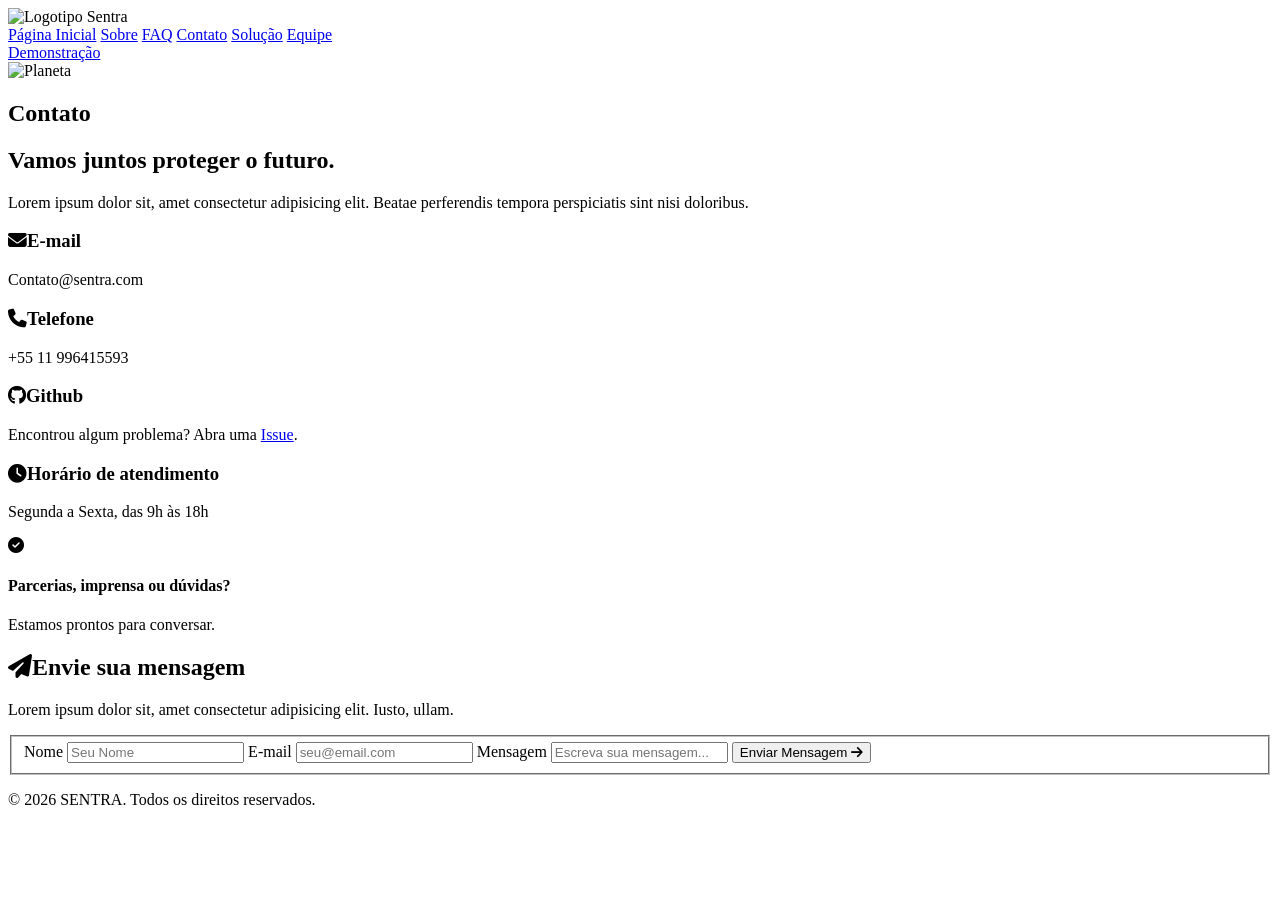
==== paginas/pag-contato.html @ 3ed08aa0 "fix: Pequenas correções na estrutura da página contato." ====
<!doctype html>
<html lang="pt-br">

<head>
    <meta charset="UTF-8" />
    <meta name="viewport" content="width=device-width, initial-scale=1.0" />
    <title>Contato / Sentra</title>

    <link rel="stylesheet" href="../css/pag-contato.css" />
    <link rel="stylesheet" href="https://cdnjs.cloudflare.com/ajax/libs/font-awesome/6.5.2/css/all.min.css">
</head>

<body>
    <header class="navbar">
        <div class="logo">
            <img src="../assets/logotipo-sentra.webp" alt="Logotipo Sentra" class="logo">
        </div>

        <nav>
            <a href="../index.html" class="nav-link">Página Inicial</a>
            <a href="./pag-sobre.html" class="nav-link">Sobre</a>
            <a href="./pag-faq.html" class="nav-link">FAQ</a>
            <a href="./pag-contato.html" class="nav-link text-highlight">Contato</a>
            <a href="./pag-solucao.html" class="nav-link">Solução</a>
            <a href="./pag-equipe.html" class="nav-link">Equipe</a>
        </nav>

        <a href="./pag-demonstracao.html" class="btn-nav">Demonstração</a>
    </header>
    <main>
        <section class="section-contact">
            <img src="../assets/bg-espaco.webp" alt="Planeta" class="bg-contact">
            <div class="left-side">
                <div class="contact-header">
                    <h2 class="header-tag">Contato</h2>
                    <h1 class="header-title">Vamos juntos
                        <span class="header-title--highlight">proteger o futuro.</span>
                    </h1>
                    <p class="header-subtitle">Lorem ipsum dolor sit, amet consectetur adipisicing elit.
                        Beatae perferendis tempora perspiciatis sint nisi doloribus.</p>
                </div>
                <div class="contacts">
                    <div class="contact">
                        <h3 class="contact-title"><i class="fa-solid fa-envelope contact-icon"></i>E-mail</h3>
                        <p class="contact-subtitle">Contato@sentra.com</p>
                    </div>
                    <div class="contact">
                        <h3 class="contact-title"><i class="fa-solid fa-phone contact-icon"></i>Telefone</h3>
                        <p class="contact-subtitle">+55 11 996415593</p>
                    </div>
                    <div class="contact">
                        <h3 class="contact-title"><i class="fa-brands fa-github contact-icon"></i>Github</h3>
                        <p class="contact-subtitle">Encontrou algum problema? Abra uma
                            <a href="https://github.com/NextGen-Lulpa/projeto-sentra" target="_blank"
                                class="contact-subtitle--link" rel="noopener noreferrer">Issue</a>.
                        </p>
                    </div>
                    <div class="contact">
                        <h3 class="contact-title"><i class="fa-solid fa-clock contact-icon"></i>Horário de atendimento
                        </h3>
                        <p class="contact-subtitle">Segunda a Sexta, das 9h às 18h</p>
                    </div>
                </div>
                <div class="contact-card">
                    <i class="fa-solid fa-circle-check card-icon"></i>
                    <div class="card-text">
                        <h4 class="card-title">Parcerias, imprensa ou dúvidas?</h4>
                        <p class="card-subtitle">Estamos prontos para conversar.</p>
                    </div>
                </div>
            </div>
            <div class="form">
                <h2 class="form-title"><i class="fa-solid fa-paper-plane form-icon"></i>Envie sua mensagem</h2>
                <p class="form-subtitle">Lorem ipsum dolor sit, amet consectetur adipisicing elit. Iusto, ullam.</p>
                <form action="#" method="GET" class="contact-form">
                    <fieldset>
                        <!--inputs e labels-->
                        <!--nome-->
                        <label for="name" class="form-label">Nome</label>
                        <input type="text" name="name" id="name" class="form-input" placeholder="Seu Nome" minlength="4"
                            maxlength="120">
                        <!--e-mail-->
                        <label for="email" class="form-label">E-mail</label>
                        <input type="email" id="email" name="email" class="form-input" placeholder="seu@email.com"
                            minlength="5" maxlength="100">
                        <!--mensagem-->
                        <label for="text" class="form-label">Mensagem</label>
                        <input type="text" id="message" name="message" class="form-input"
                            placeholder="Escreva sua mensagem..." minlength="15" maxlength="1000">
                        <!--submit-->
                        <button type="submit" class="form-btn">Enviar Mensagem <i
                                class="fa-solid fa-arrow-right form-arrow"></i></button>
                    </fieldset>
                </form>
            </div>
        </section>
    </main>
    <footer class="footer">
        <p class="text-footer">© 2026 SENTRA. Todos os direitos reservados.</p>
    </footer>
</body>

</html>
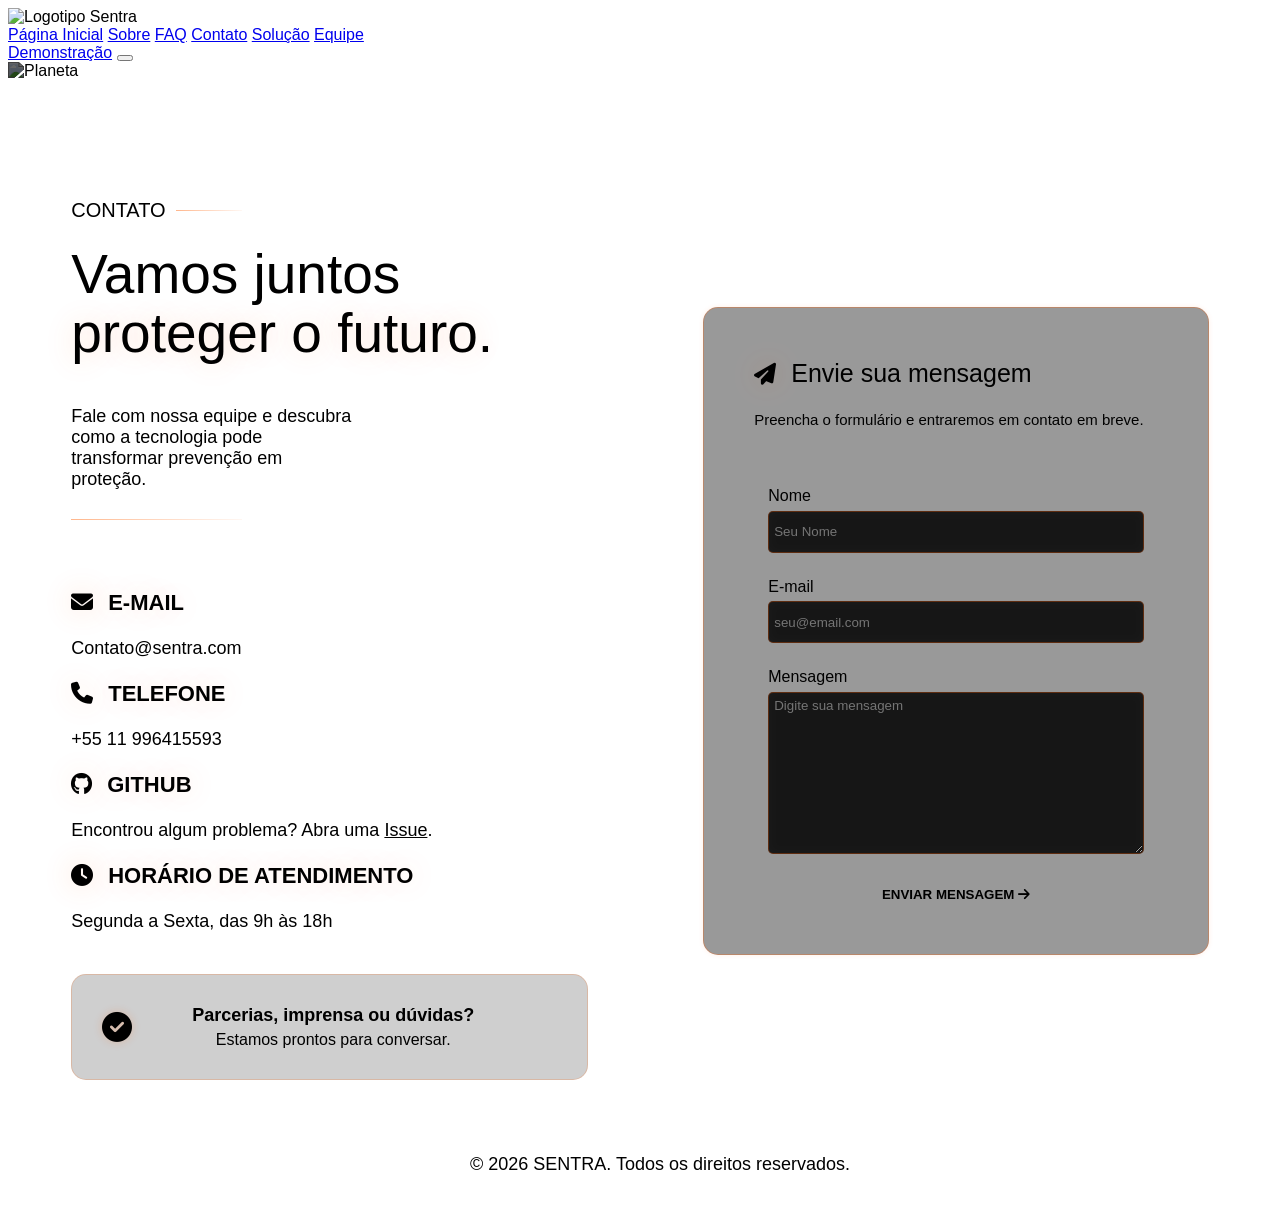
==== commit 5aec8bab: "feat: Modal de confirmação ao dar 'SUBMIT'" ====
--- a/paginas/pag-contato.html
+++ b/paginas/pag-contato.html
@@ -8,6 +8,8 @@
 
     <link rel="stylesheet" href="../css/pag-contato.css" />
     <link rel="stylesheet" href="https://cdnjs.cloudflare.com/ajax/libs/font-awesome/6.5.2/css/all.min.css">
+    <script src="../js/navbar.js" defer></script>
+    <script src="../js/pag-contato.js" defer></script>
 </head>
 
 <body>
@@ -16,7 +18,7 @@
             <img src="../assets/logotipo-sentra.webp" alt="Logotipo Sentra" class="logo">
         </div>
 
-        <nav>
+        <nav class="navbar-links" id="navbarLinks">
             <a href="../index.html" class="nav-link">Página Inicial</a>
             <a href="./pag-sobre.html" class="nav-link">Sobre</a>
             <a href="./pag-faq.html" class="nav-link">FAQ</a>
@@ -26,6 +28,7 @@
         </nav>
 
         <a href="./pag-demonstracao.html" class="btn-nav">Demonstração</a>
+        <button class="hamburger" id="hamburger"></button>
     </header>
     <main>
         <section class="section-contact">
@@ -36,8 +39,8 @@
                     <h1 class="header-title">Vamos juntos
                         <span class="header-title--highlight">proteger o futuro.</span>
                     </h1>
-                    <p class="header-subtitle">Lorem ipsum dolor sit, amet consectetur adipisicing elit.
-                        Beatae perferendis tempora perspiciatis sint nisi doloribus.</p>
+                    <p class="header-subtitle">Fale com nossa equipe e descubra como a tecnologia
+                        pode transformar prevenção em proteção.</p>
                 </div>
                 <div class="contacts">
                     <div class="contact">
@@ -70,34 +73,43 @@
                 </div>
             </div>
             <div class="form">
-                <h2 class="form-title"><i class="fa-solid fa-paper-plane form-icon"></i>Envie sua mensagem</h2>
-                <p class="form-subtitle">Lorem ipsum dolor sit, amet consectetur adipisicing elit. Iusto, ullam.</p>
-                <form action="#" method="GET" class="contact-form">
-                    <fieldset>
-                        <!--inputs e labels-->
-                        <!--nome-->
-                        <label for="name" class="form-label">Nome</label>
-                        <input type="text" name="name" id="name" class="form-input" placeholder="Seu Nome" minlength="4"
-                            maxlength="120">
-                        <!--e-mail-->
-                        <label for="email" class="form-label">E-mail</label>
-                        <input type="email" id="email" name="email" class="form-input" placeholder="seu@email.com"
-                            minlength="5" maxlength="100">
-                        <!--mensagem-->
-                        <label for="text" class="form-label">Mensagem</label>
-                        <input type="text" id="message" name="message" class="form-input"
-                            placeholder="Escreva sua mensagem..." minlength="15" maxlength="1000">
-                        <!--submit-->
-                        <button type="submit" class="form-btn">Enviar Mensagem <i
-                                class="fa-solid fa-arrow-right form-arrow"></i></button>
-                    </fieldset>
-                </form>
+                <div class="form-container">
+                    <h2 class="form-title"><i class="fa-solid fa-paper-plane form-icon"></i>Envie sua mensagem</h2>
+                    <p class="form-subtitle">Preencha o formulário e entraremos em contato em breve.</p>
+                    <form action="#" method="GET" class="form-contact">
+                        <fieldset class="form-field">
+                            <!--inputs e labels-->
+                            <!--nome-->
+                            <label for="name" class="form-label">Nome</label>
+                            <input type="text" name="name" id="name" class="form-input" placeholder="Seu Nome"
+                                minlength="4" maxlength="120">
+                            <!--e-mail-->
+                            <label for="email" class="form-label">E-mail</label>
+                            <input type="email" id="email" name="email" class="form-input" placeholder="seu@email.com"
+                                minlength="5" maxlength="100">
+                            <!--mensagem-->
+                            <label for="text" class="form-label">Mensagem</label>
+                            <textarea class="form-input input-message" placeholder="Digite sua mensagem" minlength="15"
+                                maxlength="1000"></textarea>
+                            <!--submit-->
+                            <button type="submit" class="form-btn">Enviar Mensagem <i
+                                    class="fa-solid fa-arrow-right form-arrow"></i></button>
+                        </fieldset>
+                    </form>
+                </div>
             </div>
         </section>
     </main>
     <footer class="footer">
         <p class="text-footer">© 2026 SENTRA. Todos os direitos reservados.</p>
     </footer>
+    <div class="contact-modal" id="contactModal">
+        <div class="contact-modal-content">
+            <i class="fa-solid fa-circle-check contact-modal-icon"></i>
+            <h3 class="contact-modal-title">Mensagem enviada!</h3>
+            <p class="contact-modal-text">Recebemos sua mensagem e entraremos em contato em breve.</p>
+        </div>
+    </div>
 </body>
 
 </html>
--- a/css/pag-contato.css
+++ b/css/pag-contato.css
@@ -0,0 +1,423 @@
+@import url('navbar.css');
+
+body {
+    font-family: 'Inter', sans-serif;
+    background: var(--cor-bg);
+    color: var(--cor-branco);
+    font-size: 16px;
+}
+/* seção de contato e bg */
+.section-contact {
+    position: relative;
+    display: flex;
+    justify-content: space-between;
+    align-items: center;
+    min-height: 100vh;
+}
+.bg-contact {
+    position: absolute;
+    top: 0;
+    left: 0;
+    width: 100%;
+    height: 100%;
+    object-fit: cover;
+    z-index: -1;
+    filter: brightness(0.40);
+}
+/*contato informações*/
+.left-side {
+    width: 45%;
+    position: relative;
+    display: flex;
+    flex-direction: column;
+    margin: 120px 0 50px 5%;
+    justify-content: center;
+}
+/*TAG*/
+.header-tag {
+    color: var(--laranja-primario);
+    text-transform: uppercase;
+    font-size: 20px;
+    font-weight: 400;
+
+    display: flex;
+    align-items: center;
+    gap: 10px;
+    width: 30%;
+}
+/*Barra*/
+.header-tag::after {
+    content: "";
+    flex: 1; /*alinha o after e a tag lado a lado*/
+    height: 1px; 
+    background: linear-gradient(to right,
+    rgba(255, 94, 0, 0.45),
+    rgba(255, 94, 0, 0.05));
+}
+/*Titulo*/
+.header-title {
+    margin-top: 20px;
+    font-size: 55px;
+    font-weight: 400;
+}
+.header-title--highlight {
+    display:block;
+    color: var(--laranja-primario);
+    text-shadow: 0 0 30px rgba(255, 94, 0, 0.2);
+    line-height: 1;
+}
+/*Subtitulo*/
+.header-subtitle {
+    font-size: 18px;
+    width: 50%;
+    margin-top: 15px;
+    color: var(--cor-cinza);
+
+    position: relative;
+    padding-bottom: 30px;
+}
+/*Barra*/
+.header-subtitle::after {
+    content: "";
+    position: absolute;
+    left: 0;
+    bottom: 0;
+    width: 60%;
+    height: 1px;
+    background: linear-gradient(to right,
+    rgba(255, 94, 0, 0.45),
+    rgba(255, 94, 0, 0.05));
+}
+/*Formas de contato*/
+.contacts {
+    margin-top: 30px;
+}
+.contact-title {
+    color: var(--laranja-primario);
+    font-size: 22px;
+    text-transform: uppercase;
+    text-shadow: 0 0 30px rgba(255, 94, 0, 0.2);
+}
+.contact-icon {
+    margin-right: 15px;
+    font-size: 22px;
+}
+.contact-subtitle {
+    margin: 12px 0;
+    font-size: 18px;
+}
+.contact-subtitle--link {
+    color: var(--laranja-primario);
+}
+/*Card*/
+.contact-card {
+    background: rgba(15, 15, 15, 0.2);
+
+    margin-top: 30px;
+    width: 50%;
+    height: auto;
+    padding: 30px;
+    text-align: left;
+
+    border: 1px solid rgba(255, 94, 0, 0.2);
+    border-radius: 15px;
+
+    display: flex;
+    align-items: center;
+    gap: 60px;
+}
+
+.contact-card:hover {
+    box-shadow: 0 0 5px rgba(255, 94, 0, 0.2);
+    transition: 0.3s ease;
+    transform: translateY(-2px);
+    background-color: rgba(255, 255, 255, 0.03);
+}
+
+.card-icon {
+    font-size: 30px;
+    color: var(--laranja-primario);
+    text-shadow: 0 0 10px rgba(255, 94, 0, 0.2);
+}
+
+.card-text {
+    display: flex;
+    flex-direction: column;
+    text-align: left;
+}
+
+.card-title {
+    font-weight: 600;
+    font-size: 18px;
+    margin: 0;
+}
+
+.card-subtitle {
+    color: var(--cor-cinza);
+    margin: 5px 0 0 0;
+}
+.card-subtitle {
+    color: var(--cor-cinza);
+}
+.card-text {
+    flex-direction: column;
+    text-align: center;
+}
+/*form*/
+.form {
+    color: var(--cor-branco);
+    position: relative;
+    width: 40%;
+    display: flex;
+    flex-direction: column;
+    margin: 120px 5% 50px 0;
+    justify-content: center;
+}
+.form-container {
+    background: rgba(0, 0, 0, 0.4);
+    backdrop-filter: blur(6px);
+    border: 1px solid rgba(255, 94, 0, 0.3);
+    box-shadow: 0 0 5px rgba(255, 94, 0, 0.1);
+    border-radius: 15px;
+    padding: 30px 50px;
+}
+/*form texto*/
+.form-title {
+    font-weight: 400;
+    font-size: 25px;
+}
+.form-icon {
+    font-size: 22px;
+    color: var(--laranja-primario);
+    text-shadow: 0 0 30px rgba(255, 94, 0, 0.2);
+    padding-right: 15px;
+}
+.form-subtitle {
+    color: var(--cor-cinza);
+    padding-bottom: 30px;
+    font-size: 15px;
+    line-height: 1.5;
+}
+.form-field {
+    border: none;
+    display: flex;
+    flex-direction: column;
+}
+.form-label {
+    color: var(--cor-cinza);
+    font-size: 16px;
+    line-height: 1.8;
+}
+/*inputs*/
+.form-input {
+    background: rgba(15, 15, 15, 0.9);
+    backdrop-filter: blur(6px);
+    border: 1px solid rgba(255, 94, 0, 0.3);
+    border-radius: 5px;
+    height: 30px;
+    padding: 5px;
+    margin-bottom: 20px;
+    color: var(--cor-branco);
+}
+.input-message {
+    height: 150px;
+}
+.input-message::placeholder, .form-input::placeholder {
+    font-family: 'Inter', sans-serif;
+}
+.input-message:focus, .form-input:focus { /*quando selecionado*/
+    text-shadow: 0 0 30px rgba(255, 94, 0, 0.2);
+    outline: 1px solid var(--laranja-primario);
+}
+.form-btn {
+    color: var(--cor-branco);
+    background: linear-gradient(to right, var(--laranja-primario), rgba(255, 94, 0, 0.8));
+    border: none;
+    height: 40px;
+    border-radius: 10px;
+    cursor: pointer;
+    text-transform: uppercase;
+    font-weight: 600;
+}
+.form-btn:hover {
+    transition: 0.6s ease;
+    background: none;
+    background-color: rgba(255, 255, 255, 0.9);
+    color: var(--laranja-primario);
+}
+/*footer*/
+.footer {
+    width: 100%;
+    padding: 24px 20px;
+    display: flex;
+    justify-content: center;
+    align-items: center;
+    background: var(--laranja-primario);
+    position: relative;
+    z-index: 20;
+}
+
+.text-footer {
+    margin: 0;
+    font-size: 18px;
+    font-weight: 400;
+    color: var(--cor-branco);
+    text-align: center;
+}
+
+/*MODAL*/
+
+.contact-modal {
+    position: fixed;
+    inset: 0;
+    background: rgba(0, 0, 0, 0.2);
+    backdrop-filter: blur(6px);
+    -webkit-backdrop-filter: blur(6px);
+    display: flex;
+    justify-content: center;
+    align-items: center;
+    z-index: 9999;
+    opacity: 0;
+    visibility: hidden;
+    pointer-events: none;
+    transition: 0.4s ease;
+}
+
+.contact-modal.active {
+    opacity: 1;
+    visibility: visible;
+    pointer-events: auto;
+}
+
+.contact-modal-content {
+    width: 90%;
+    max-width: 420px;
+    background: rgba(15, 15, 15, 0.95);
+    border: 1px solid rgba(255, 94, 0, 0.3);
+    box-shadow: 0 0 30px rgba(255, 94, 0, 0.15);
+    border-radius: 15px;
+    padding: 35px 30px;
+    text-align: center;
+    animation: modalUp 0.4s ease forwards;
+}
+
+.contact-modal-icon {
+    font-size: 42px;
+    color: var(--laranja-primario);
+    text-shadow: 0 0 20px rgba(255, 94, 0, 0.4);
+    margin-bottom: 18px;
+}
+
+.contact-modal-title {
+    font-size: 24px;
+    font-weight: 500;
+    margin-bottom: 10px;
+    color: var(--cor-branco);
+}
+
+.contact-modal-text {
+    font-size: 15px;
+    color: var(--cor-cinza);
+    line-height: 1.5;
+}
+
+/*animacao do modal*/
+@keyframes modalUp {
+    from {
+        opacity: 0;
+        transform: translateY(25px) scale(0.96);
+    }
+
+    to {
+        opacity: 1;
+        transform: translateY(0) scale(1);
+    }
+}
+
+/*responsividade*/
+@media (max-width:1315px) { /*desktop*/
+    .contact-card {
+        width: 80%;
+    }
+}
+@media (max-width: 992px) { /*desktop*/
+    .left-side {
+        width: 45%;
+        margin: 120px 20px;
+    }
+    .form {
+        width: 45%;
+        margin: 120px 20px 50px 0;
+    }
+    .header-title {
+        font-size: 40px;
+    }
+    .header-subtitle {
+        width: 90%;
+        font-size: 16px;
+    }
+    .contact-title {
+        font-size: 18px;
+    }
+    .contact-subtitle {
+        font-size: 16px;
+    }
+    .contact-card {
+        width: 100%;
+        padding: 20px;
+        gap: 20px;
+    }
+    .form-container {
+        padding: 20px 30px;
+    }
+    .form-title {
+        font-size: 20px;
+    }
+}
+
+@media (max-width: 768px) { /*tablet*/
+    .section-contact {
+        flex-direction: column;
+    }
+    .left-side {
+        width: 90%;
+        margin: 120px auto 30px; /*cima, laterais, baixo*/
+    }
+    .form {
+        width: 90%;
+        margin: 0 auto 50px;
+    }
+}
+
+@media (max-width: 480px) { /*mobile*/
+    .left-side, .form {
+        width: 75%;
+    }
+    .left-side {
+        margin-top: 130px;
+    }
+    .header-title {
+        font-size: 32px;
+    }
+    .header-tag {
+        width: 70%;
+        font-size: 16px;
+    }
+    .contact-card {
+        flex-direction: column;
+        text-align: center;
+        gap: 10px;
+    }
+    .card-text {
+        align-items: center;
+    }
+    .form-container {
+        padding: 20px;
+    }
+    .form-title {
+        font-size: 22px;
+    }
+    .form-subtitle {
+        font-size: 14px;
+    }
+}
